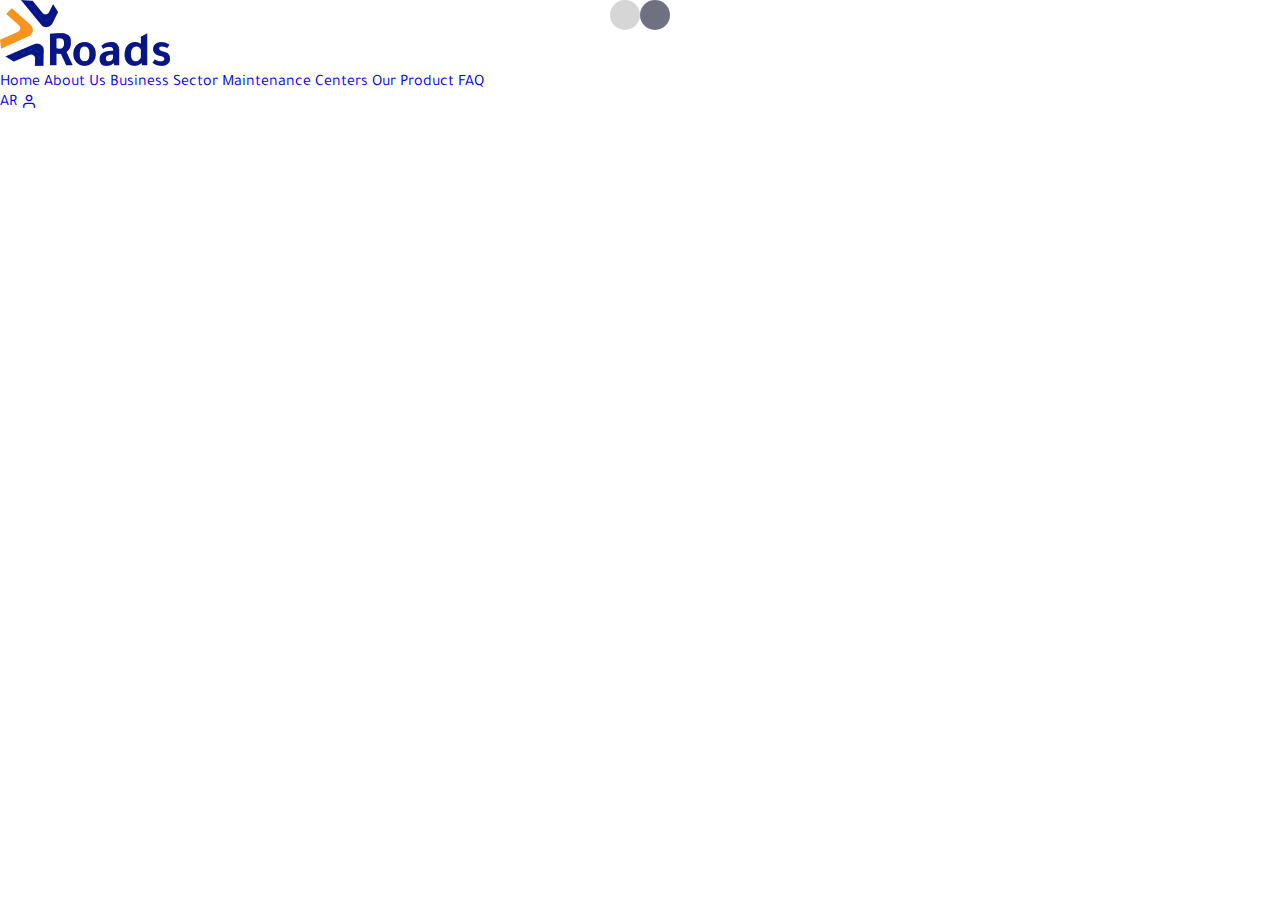
==== index.html @ fe602a20 "first commit" ====
<!DOCTYPE html>
<html lang="en" dir="ltr">
<head>
    <!-- Title Page -->
    <title>Roads</title>

    <!-- favicon Page -->
    <link rel="shortcut icon" href="./images/Logo-Roads.png">

    <!-- Required meta tags -->
    <meta charset="utf-8">
    <meta http-equiv="X-UA-Compatible" content="IE=edge,chrome=1">
    <meta name="viewport" content="width=device-width, initial-scale=1, maximum-scale=1, user-scalable=no">
    <meta name="HandheldFriendly" content="true">

    <!-- Fancybox CSS -->
    <meta name="theme-color" content="#121320">
    <meta name="msapplication-navbutton-color" content="#121320">
    <meta name="apple-mobile-web-app-status-bar-style" content="#121320">

    <!-- CSS Animation -->
    <link href="https://unpkg.com/aos@2.3.1/dist/aos.css" rel="stylesheet">
    <!-- Bootstrap 5 -->
    <link href="https://cdn.jsdelivr.net/npm/bootstrap@5.0.2/dist/css/bootstrap.min.css" rel="stylesheet" integrity="sha384-EVSTQN3/azprG1Anm3QDgpJLIm9Nao0Yz1ztcQTwFspd3yD65VohhpuuCOmLASjC" crossorigin="anonymous">
    <!-- Main CSS -->
    <link rel="stylesheet" href="./style/main.css">
    <!-- Icons -->
    <link rel="stylesheet" href="./icons/icons.css">


</head>
<body>

    <!-- Loading App -->
    <div class="loader w-100 h-100">
        <div class="spinner">
            <div class="item item-1"></div>
            <div class="item item-2"></div>
            <div class="item item-3"></div>
            <div class="item item-4"></div>
        </div>
    </div>
    
    <!-- Header -->
    <!-- Header -->
    <header class="py-4 position-relative">
        <div class="container">
            <div class="row align-items-center w-100">
                <div class="col-md-3 col-xs-12 in-head-mobile d-flex align-items-center justify-content-between">
                    <a href="" class="logo">
                        <img src="./images/logo.png" alt="">
                    </a>
                    <div class="click-nav">
                        <div class='handle'></div>
                        <div class='handle'></div>
                        <div class='handle'></div>
                    </div>
                </div>
                <div class="col-md-9 col-xs-12 d-flex align-items-center justify-content-between flex-fill nav-header">
                    <ul class="d-flex align-items-center">
                        <li class="active"><a href="index.html" class="mx-3 text-black">Home</a></li>
                        <li><a href="index.html" class="mx-3 text-black">About Us</a></li>
                        <li><a href="index.html" class="mx-3 text-black">Business Sector</a></li>
                        <li><a href="index.html" class="mx-3 text-black">Maintenance Centers</a></li>
                        <li><a href="index.html" class="mx-3 text-black">Our Product</a></li>
                        <li><a href="index.html" class="mx-3 text-black">FAQ</a></li>
                    </ul>
                    <div class="d-flex align-items-center last-control">
                        <a class="btn btn-primary mx-2" href="#">AR</a>
                        <a class="btn btn-primary mx-2" href="#"><i class="icon-user"></i></a>
                    </div>
                </div>
            </div>
        </div>
    </header>









    <!-- Plugin Jquery -->
    <script src="https://ajax.googleapis.com/ajax/libs/jquery/3.5.1/jquery.min.js"></script>
    <!-- Bootstrap 5 -->
    <script src="https://cdn.jsdelivr.net/npm/bootstrap@5.1.1/dist/js/bootstrap.bundle.min.js" integrity="sha384-/bQdsTh/da6pkI1MST/rWKFNjaCP5gBSY4sEBT38Q/9RBh9AH40zEOg7Hlq2THRZ" crossorigin="anonymous"></script>
    <!-- Plugin Animation Page -->
    <script src="https://unpkg.com/aos@2.3.1/dist/aos.js"></script>
    <!-- Plugin Text Animation -->
    <script src="./js/script.js"></script>

</body>
</html>
---- style/main.css ----
@import url("https://fonts.googleapis.com/css2?family=Tajawal:wght@300;700&display=swap");
.loader {
  position: fixed;
  top: 0;
  bottom: initial;
  right: 0;
  left: 0;
  transform: initial;
  margin: auto;
  display: flex;
  align-items: center;
  justify-content: center;
  flex-direction: row;
  flex-wrap: initial;
  z-index: 99999;
}
.loader::after {
  content: "";
  position: absolute;
  top: 0;
  bottom: initial;
  right: 0;
  left: initial;
  transform: var(--backRightIn);
  margin: auto;
  transition: all 1s ease-in-out;
  -o-transition: all 1s ease-in-out;
  -moz-transition: all 1s ease-in-out;
  -webkit-transition: all 1s ease-in-out;
  background: #FFF;
  width: 50%;
  height: 100%;
}
.loader::before {
  content: "";
  position: absolute;
  top: 0;
  bottom: initial;
  right: initial;
  left: 0;
  transform: var(--backLefttIn);
  margin: auto;
  transition: all 1s ease-in-out;
  -o-transition: all 1s ease-in-out;
  -moz-transition: all 1s ease-in-out;
  -webkit-transition: all 1s ease-in-out;
  background: #FFF;
  width: 50%;
  height: 100%;
}
.loader .spinner {
  position: absolute;
  top: 0;
  bottom: 0;
  right: 0;
  left: 0;
  transform: initial;
  margin: auto;
  width: 60px;
  height: 60px;
  z-index: 9;
}
.loader .spinner .item {
  width: 30px;
  height: 30px;
  border-radius: 50%;
  position: absolute;
}
.loader .spinner .item.item-1 {
  background-color: #071687;
  top: 0;
  left: 0;
  z-index: 1;
  animation: item-1_move 1.8s cubic-bezier(0.6, 0.01, 0.4, 1) infinite;
}
.loader .spinner .item.item-2 {
  background-color: #F7941D;
  top: 0;
  right: 0;
  animation: item-2_move 1.8s cubic-bezier(0.6, 0.01, 0.4, 1) infinite;
}
.loader .spinner .item.item-3 {
  background-color: #0B0E29;
  bottom: 0;
  right: 0;
  z-index: 1;
  animation: item-3_move 1.8s cubic-bezier(0.6, 0.01, 0.4, 1) infinite;
}
.loader .spinner .item.item-4 {
  background-color: #BABABA;
  bottom: 0;
  left: 0;
  animation: item-4_move 1.8s cubic-bezier(0.6, 0.01, 0.4, 1) infinite;
}
@keyframes item-1_move {
  0%, 100% {
    transform: translate(0, 0);
  }
  25% {
    transform: translate(0, 30px);
  }
  50% {
    transform: translate(30px, 30px);
  }
  75% {
    transform: translate(30px, 0);
  }
}
@keyframes item-2_move {
  0%, 100% {
    transform: translate(0, 0);
  }
  25% {
    transform: translate(-30px, 0);
  }
  50% {
    transform: translate(-30px, 30px);
  }
  75% {
    transform: translate(0, 30px);
  }
}
@keyframes item-3_move {
  0%, 100% {
    transform: translate(0, 0);
  }
  25% {
    transform: translate(0, -30px);
  }
  50% {
    transform: translate(-30px, -30px);
  }
  75% {
    transform: translate(-30px, 0);
  }
}
@keyframes item-4_move {
  0%, 100% {
    transform: translate(0, 0);
  }
  25% {
    transform: translate(30px, 0);
  }
  50% {
    transform: translate(30px, -30px);
  }
  75% {
    transform: translate(0, -30px);
  }
}

* {
  border: 0;
  margin: 0;
  padding: 0;
  outline: none !important;
  box-sizing: border-box;
}

body {
  margin: 0;
  padding: 0;
  overflow-x: hidden !important;
  font-family: "Tajawal", sans-serif !important;
}

a, button, input, textarea, i {
  transition: all 0.5s ease-in-out;
  -o-transition: all 0.5s ease-in-out;
  -moz-transition: all 0.5s ease-in-out;
  -webkit-transition: all 0.5s ease-in-out;
}

img {
  -o-object-fit: cover;
     object-fit: cover;
}

a {
  text-decoration: none !important;
  display: inline-block;
  cursor: pointer;
}

i {
  vertical-align: middle;
}

h1, h2, h3, h4, h5, h6, p {
  margin: 10px 0;
}

ul {
  list-style: none;
  padding: 0;
  margin: 0;
}

li {
  display: inline-block;
}

input {
  border: 1px solid #B6B6B6;
  padding: 10px 20px;
  border-radius: 2px;
}

textarea {
  border: 1px solid #B6B6B6;
  padding: 10px 20px;
  border-radius: 2px;
  min-height: 100px;
  resize: none;
}

::-webkit-input-placeholder {
  color: #9e9e9e;
  opacity: 1;
}

::-moz-placeholder {
  color: #9e9e9e;
  opacity: 1;
}

:-ms-input-placeholder {
  color: #9e9e9e;
  opacity: 1;
}

:-moz-placeholder {
  color: #9e9e9e;
  opacity: 1;
}

.fix-icon-Input {
  position: absolute;
  top: 50%;
  bottom: initial;
  right: initial;
  left: initial;
  transform: translateY(-50%);
  margin: auto;
}

select {
  -webkit-appearance: none;
  -moz-appearance: none;
}

::-webkit-scrollbar {
  width: 0;
  height: 0;
}

.colorMain {
  color: #071687 !important;
}

.secondColor {
  color: #F7941D !important;
}

.colorGray {
  color: #BABABA !important;
}

.bgColorMain {
  background-color: #071687 !important;
}

.bgSecondColor {
  background-color: #F7941D !important;
}

.bgOpColorMain {
  background-color: #fef4f3 !important;
}

.bgColorGray {
  background-color: #f3f3f3 !important;
}

.bgOpColorGray {
  background-color: #FBFBFB !important;
}

.borderColorMain {
  border: 1px solid #071687 !important;
}

.borderSecondColor {
  border: 1px solid #F7941D !important;
}

button {
  background-color: transparent;
  border: 0;
  cursor: pointer;
}

.btn-button {
  height: 40px;
  width: 160px;
  font-size: 14px;
}
.btn-button:hover {
  transform: scale(0.9);
}

.overlay-fixed {
  position: fixed;
  top: 0;
  bottom: initial;
  right: initial;
  left: initial;
  transform: initial;
  margin: auto;
  transition: all 0.3s ease-in-out;
  -o-transition: all 0.3s ease-in-out;
  -moz-transition: all 0.3s ease-in-out;
  -webkit-transition: all 0.3s ease-in-out;
  height: 100%;
  width: 100%;
  z-index: 998;
  background-color: rgba(0, 0, 0, 0.6);
}

.overlay-absolute {
  position: absolute;
  top: 0;
  bottom: initial;
  right: 0;
  left: initial;
  transform: initial;
  margin: auto;
  height: 100%;
  width: 100%;
  background-color: rgba(0, 0, 0, 0.6);
}

.back {
  transform: translate(0) !important;
}

.owl-carousel {
  display: block;
  width: 100%;
  -webkit-tap-highlight-color: transparent;
  position: relative;
  direction: ltr;
}

.text-overflow {
  white-space: nowrap;
  text-overflow: ellipsis;
  width: 170px;
  overflow: hidden;
}

.main-body {
  min-height: 600px;
}

.old-shadow {
  box-shadow: 0 3px 6px rgba(0, 0, 0, 0.1607843137);
}

.height-view-scroll {
  height: 500px;
  overflow-y: auto;
}

.small-font-10 {
  font-size: 10px;
}

.small-font-11 {
  font-size: 11px;
}

.small-font-12 {
  font-size: 12px;
}

.small-font-13 {
  font-size: 13px;
}

.icon-circle {
  width: 35px;
  height: 35px;
}

.click-nav {
  display: none;
  align-items: center;
  flex-direction: column;
  position: relative;
  z-index: 999;
  width: 40px;
  height: 44px;
  justify-content: center;
}
.click-nav .handle {
  background: #071687;
  height: 1px;
  width: 100%;
  margin: 0.32em auto;
  transition: all 350ms cubic-bezier(0.28, 0.55, 0.385, 1.65);
  transition-timing-function: cubic-bezier(0.28, 0.55, 0.385, 1.65);
}
.click-nav .closed {
  transform: rotate(45deg);
  width: 40px;
  position: relative;
  top: -7px;
}
.click-nav .closed:nth-of-type(2) {
  transform: rotate(-45deg);
  margin: -0.5em 0.5em;
}
.click-nav .closed:nth-of-type(3) {
  display: none;
}

html[dir=ltr] body {
  direction: ltr;
}
@media (max-width: 990px) {
  html[dir=ltr] nav {
    transform: translateX(-100%);
    left: 0;
  }
}

html[dir=rtl] body {
  direction: rtl;
}
@media (max-width: 990px) {
  html[dir=rtl] nav {
    transform: translateX(100%);
    right: 0;
  }
}/*# sourceMappingURL=main.css.map */
---- icons/icons.css ----
@font-face {
  font-family: 'icomoon';
  src:  url('../icons/fonts/icomoon.eot?w4kzi3');
  src:  url('../icons/fonts/icomoon.eot?w4kzi3#iefix') format('embedded-opentype'),
    url('../icons/fonts/icomoon.ttf?w4kzi3') format('truetype'),
    url('../icons/fonts/icomoon.woff?w4kzi3') format('woff'),
    url('../icons/fonts/icomoon.svg?w4kzi3#icomoon') format('svg');
  font-weight: normal;
  font-style: normal;
  font-display: block;
}

[class^="icon-"], [class*=" icon-"] {
  /* use !important to prevent issues with browser extensions that change fonts */
  font-family: 'icomoon' !important;
  speak: never;
  font-style: normal;
  font-weight: normal;
  font-variant: normal;
  text-transform: none;
  line-height: 1;

  /* Better Font Rendering =========== */
  -webkit-font-smoothing: antialiased;
  -moz-osx-font-smoothing: grayscale;
}

.icon-discount-fill:before {
  content: "\e900";
}
.icon-team-dashboard:before {
  content: "\e901";
}
.icon-users-group:before {
  content: "\e902";
}
.icon-arrow-right:before {
  content: "\e903";
}
.icon-bell:before {
  content: "\e904";
}
.icon-check-square:before {
  content: "\e90e";
}
.icon-chevron-down:before {
  content: "\e905";
}
.icon-edit:before {
  content: "\e906";
}
.icon-file-text:before {
  content: "\e907";
}
.icon-menu:before {
  content: "\e908";
}
.icon-plus-square:before {
  content: "\e909";
}
.icon-trash-2:before {
  content: "\e90a";
}
.icon-upload:before {
  content: "\e90b";
}
.icon-user:before {
  content: "\e90c";
}
.icon-x:before {
  content: "\e90d";
}
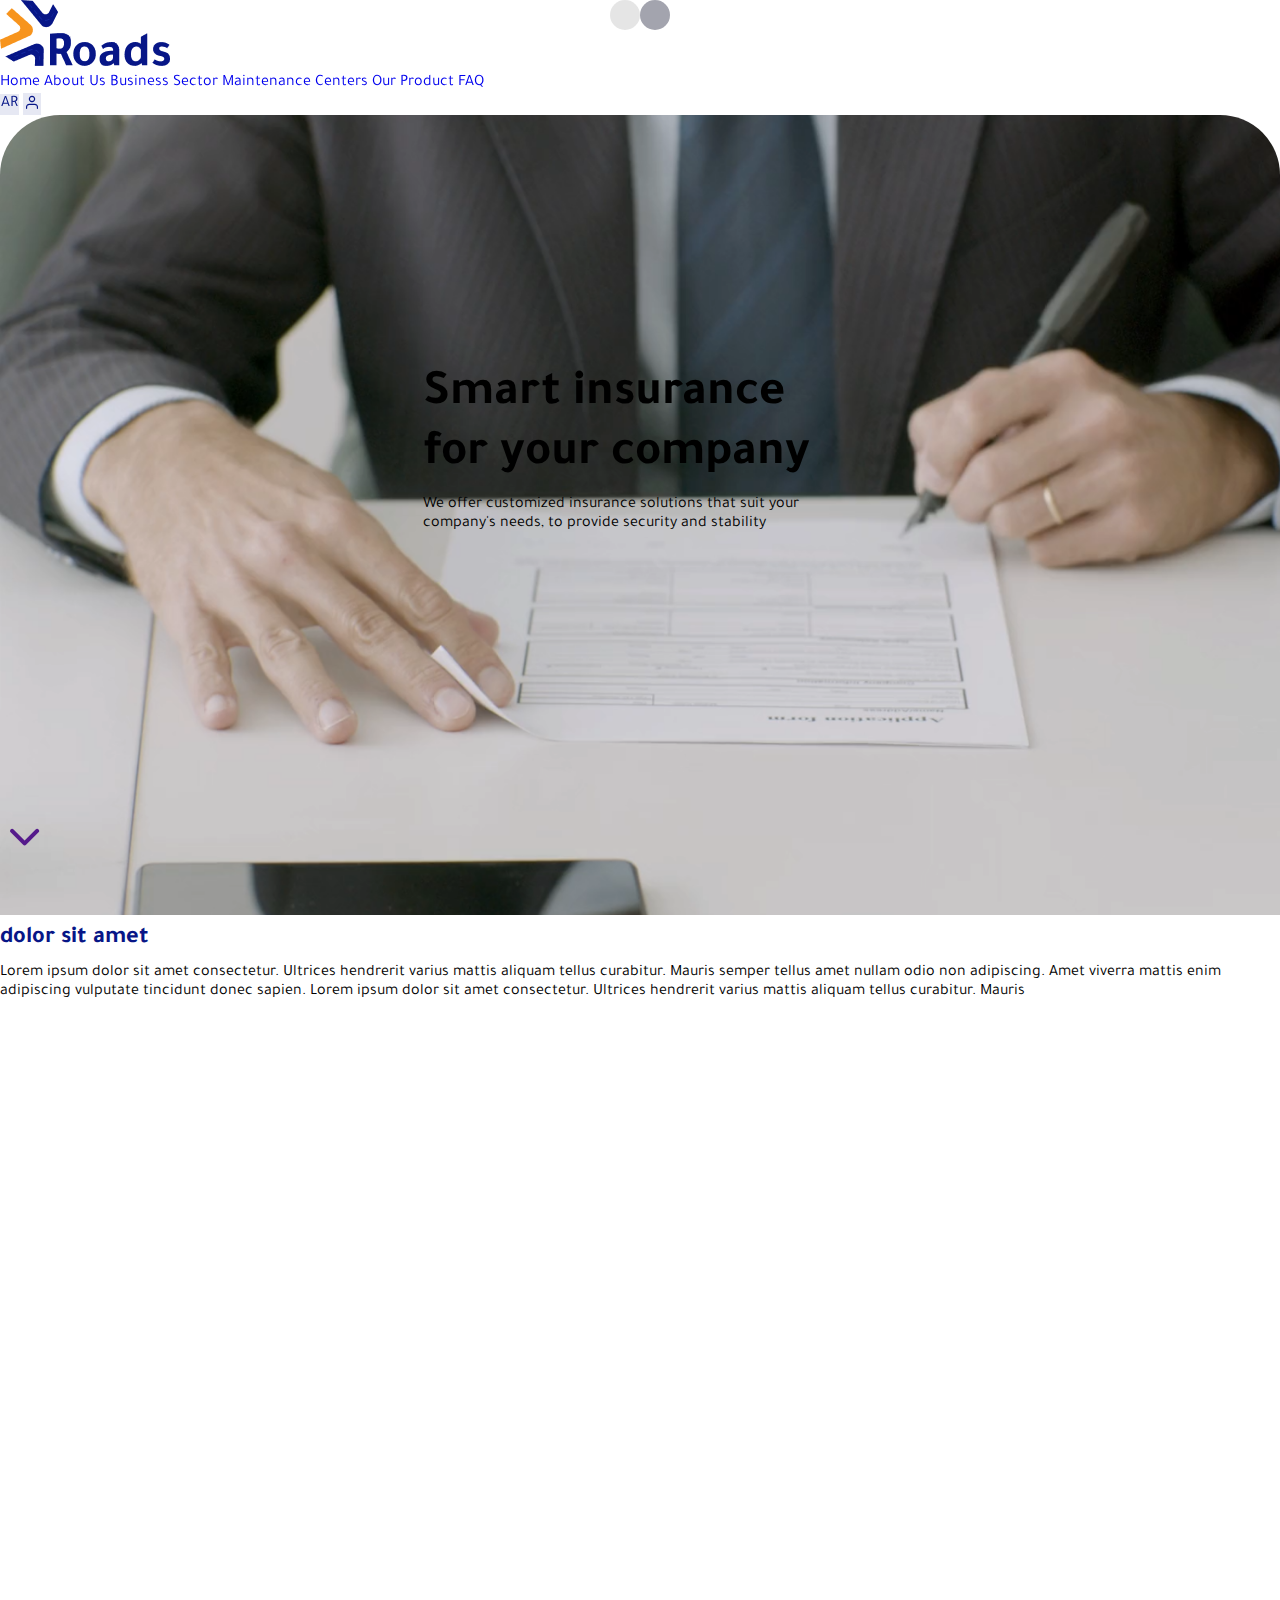
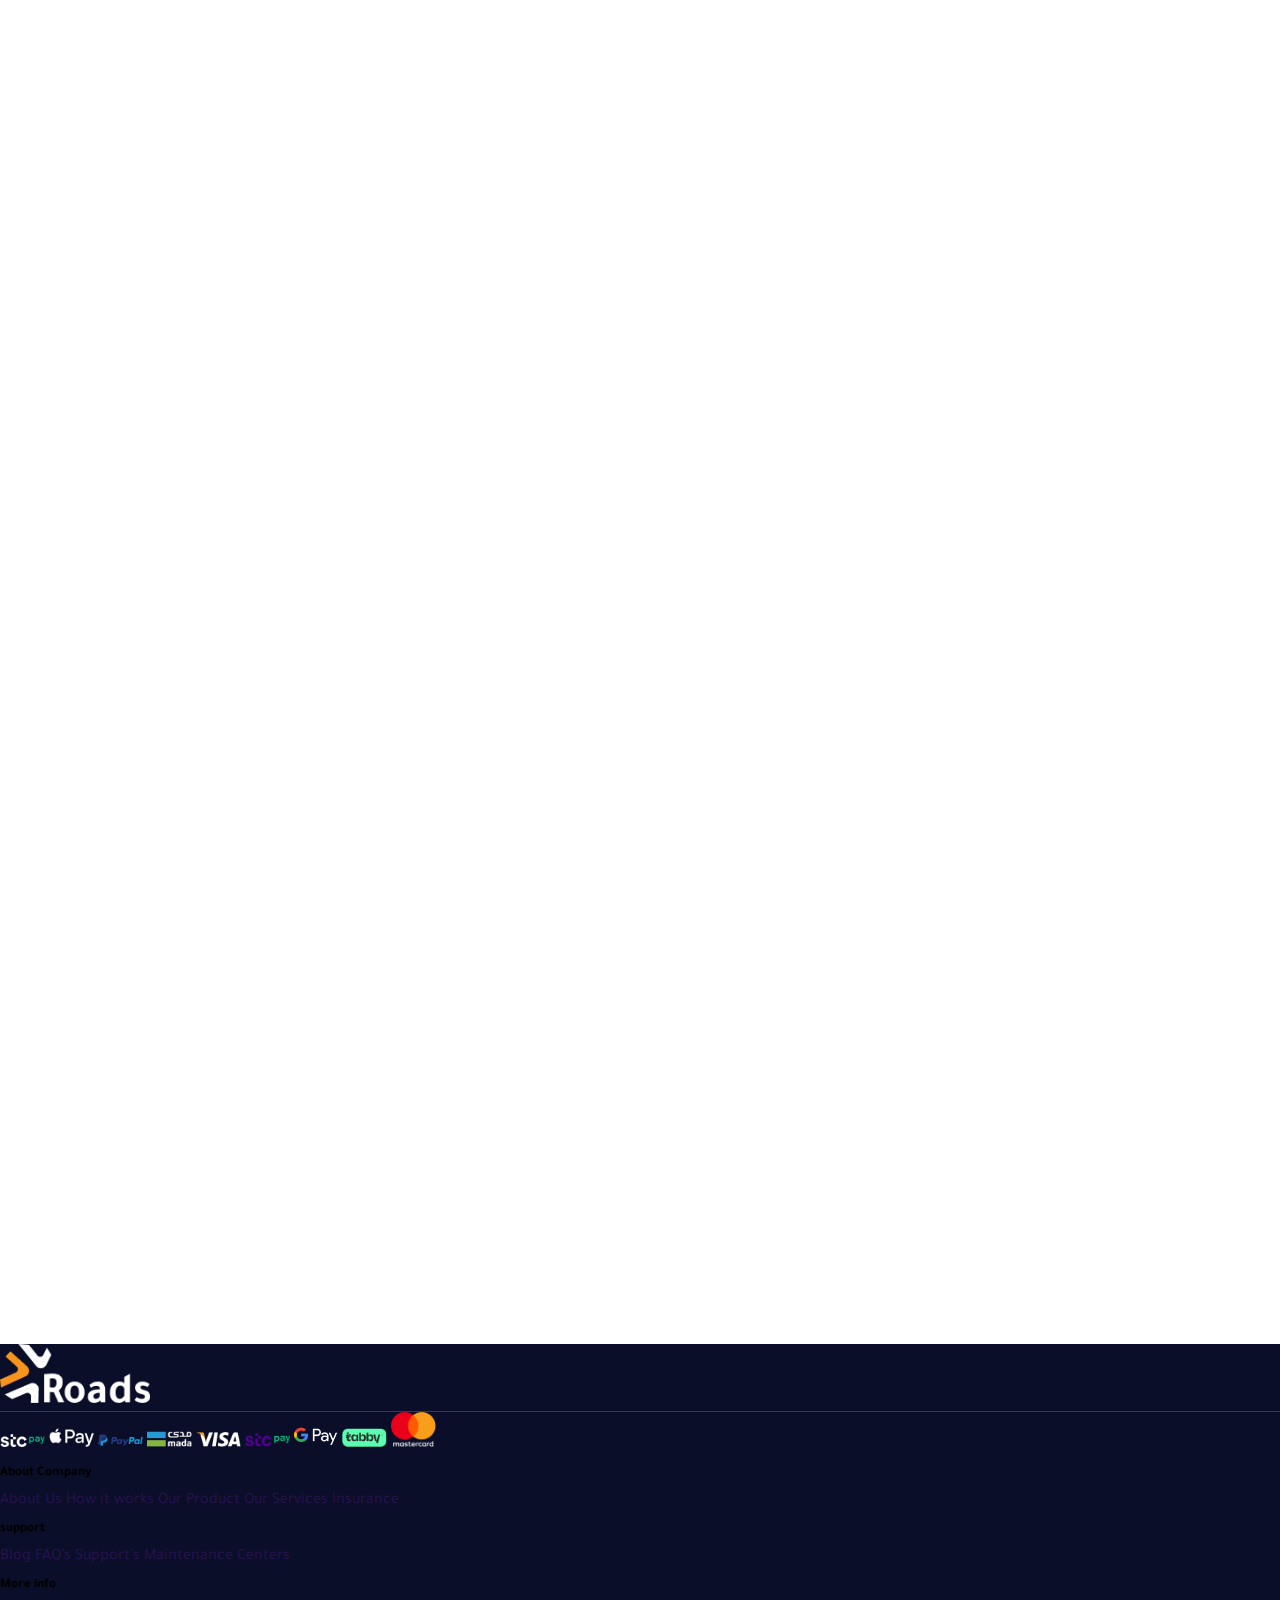
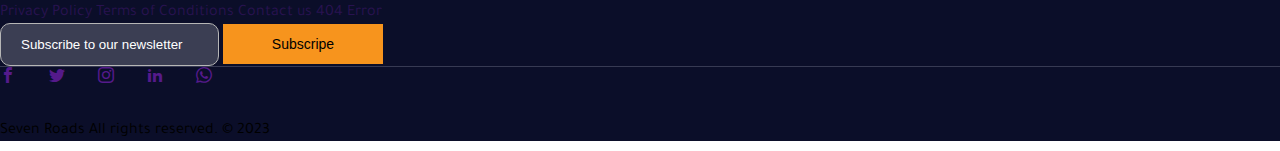
==== commit e7c3cce2: "reviwe-mobile" ====
--- a/index.html
+++ b/index.html
@@ -42,10 +42,9 @@
     </div>
     
     <!-- Header -->
-    <!-- Header -->
-    <header class="py-4 position-relative">
+    <header class="py-4 bg-white header-home">
         <div class="container">
-            <div class="row align-items-center w-100">
+            <div class="row align-items-center justify-content-between w-100">
                 <div class="col-md-3 col-xs-12 in-head-mobile d-flex align-items-center justify-content-between">
                     <a href="" class="logo">
                         <img src="./images/logo.png" alt="">
@@ -56,30 +55,192 @@
                         <div class='handle'></div>
                     </div>
                 </div>
-                <div class="col-md-9 col-xs-12 d-flex align-items-center justify-content-between flex-fill nav-header">
+                <div class="col-md-9 col-xs-12 d-flex align-items-center justify-content-end nav-header bg-white">
                     <ul class="d-flex align-items-center">
-                        <li class="active"><a href="index.html" class="mx-3 text-black">Home</a></li>
-                        <li><a href="index.html" class="mx-3 text-black">About Us</a></li>
-                        <li><a href="index.html" class="mx-3 text-black">Business Sector</a></li>
-                        <li><a href="index.html" class="mx-3 text-black">Maintenance Centers</a></li>
-                        <li><a href="index.html" class="mx-3 text-black">Our Product</a></li>
-                        <li><a href="index.html" class="mx-3 text-black">FAQ</a></li>
+                        <li class="active"><a href="index.html" class="mx-3 text-dark">Home</a></li>
+                        <li><a href="index.html" class="mx-3 text-dark">About Us</a></li>
+                        <li><a href="index.html" class="mx-3 text-dark">Business Sector</a></li>
+                        <li><a href="index.html" class="mx-3 text-dark">Maintenance Centers</a></li>
+                        <li><a href="index.html" class="mx-3 text-dark">Our Product</a></li>
+                        <li><a href="index.html" class="mx-3 text-dark">FAQ</a></li>
                     </ul>
                     <div class="d-flex align-items-center last-control">
-                        <a class="btn btn-primary mx-2" href="#">AR</a>
-                        <a class="btn btn-primary mx-2" href="#"><i class="icon-user"></i></a>
+                        <a class="btn bgOpSecColor borderOpSecColor colorMain fw-bold outline mx-2 text-white" href="#">AR</a>
+                        <a class="btn bgOpSecColor borderOpSecColor colorMain fw-bold outline mx-2 text-white" href="login.html"><i class="icon-user"></i></a>
                     </div>
                 </div>
             </div>
         </div>
     </header>
 
-
-
-
-
-
-
+    <!-- Main Body -->
+    <div class="main-body body-home">
+
+        <!-- Head Poster -->
+        <div class="container-fluid px-5">
+            <div class="head-poster position-relative">
+                <img src="./images/bg-img.png" class="w-100" alt="">
+                <div class="over-div w-100 h-100"></div>
+                <div class="text-center info-head-poster">
+                    <h1 class="text-white fw-bold">Smart insurance for your company</h1>
+                    <p class="text-white">We offer customized insurance solutions that suit your company's needs, to provide security and stability</p>
+                </div>
+                <a href="" data-value="Boxs" class="down-in text-white text-center"><i class="icon-chevron-down"></i></a>
+            </div>
+        </div>
+
+        <!-- Section boxs -->
+        <div class="section-boxs" id="Boxs">
+            <div class="container">
+                <div class="text-center my-4 py-4">
+                    <h2 class="colorMain fw-bold">dolor sit amet</h2>
+                    <p class="text-dark w-50 m-auto">Lorem ipsum dolor sit amet consectetur. Ultrices hendrerit varius mattis aliquam tellus curabitur. Mauris semper tellus amet nullam odio non adipiscing. Amet viverra mattis enim adipiscing vulputate tincidunt donec sapien. Lorem ipsum dolor sit amet consectetur. Ultrices hendrerit varius mattis aliquam tellus curabitur. Mauris</p>
+                </div>
+                <div class="row">
+                    <div class="col-md-4 col-xs-12 overflow-hidden">
+                        <div class="box-item border mb-4 p-4" data-aos="fade-up" data-aos-offset="200" data-aos-easing="ease-in-sine" data-aos-duration="400">
+                            <span class="rounded-circle d-flex align-items-center justify-content-center bgOpSecColor borderOpSecColor"><i class="icon-file-text fs-5"></i></span>
+                            <h4 class="colorMain fw-bold my-2">Sustainability and social responsibility</h4>
+                            <p class="m-0">Lorem ipsum dolor sit amet consectetur. Malesuada quam donec elementum</p>
+                        </div>
+                    </div>
+                    <div class="col-md-4 col-xs-12 overflow-hidden">
+                        <div class="box-item border mb-4 p-4" data-aos="fade-up" data-aos-offset="200" data-aos-easing="ease-in-sine" data-aos-duration="500">
+                            <span class="rounded-circle d-flex align-items-center justify-content-center bgOpSecColor borderOpSecColor"><i class="icon-file-text fs-5"></i></span>
+                            <h4 class="colorMain fw-bold my-2">Sustainability and social responsibility</h4>
+                            <p class="m-0">Lorem ipsum dolor sit amet consectetur. Malesuada quam donec elementum</p>
+                        </div>
+                    </div>
+                    <div class="col-md-4 col-xs-12 overflow-hidden">
+                        <div class="box-item border mb-4 p-4" data-aos="fade-up" data-aos-offset="200" data-aos-easing="ease-in-sine" data-aos-duration="600">
+                            <span class="rounded-circle d-flex align-items-center justify-content-center bgOpSecColor borderOpSecColor"><i class="icon-file-text fs-5"></i></span>
+                            <h4 class="colorMain fw-bold my-2">Sustainability and social responsibility</h4>
+                            <p class="m-0">Lorem ipsum dolor sit amet consectetur. Malesuada quam donec elementum</p>
+                        </div>
+                    </div>
+                    <div class="col-md-4 col-xs-12 overflow-hidden">
+                        <div class="box-item border mb-4 p-4" data-aos="fade-up" data-aos-offset="200" data-aos-easing="ease-in-sine" data-aos-duration="700">
+                            <span class="rounded-circle d-flex align-items-center justify-content-center bgOpSecColor borderOpSecColor"><i class="icon-file-text fs-5"></i></span>
+                            <h4 class="colorMain fw-bold my-2">Sustainability and social responsibility</h4>
+                            <p class="m-0">Lorem ipsum dolor sit amet consectetur. Malesuada quam donec elementum</p>
+                        </div>
+                    </div>
+                    <div class="col-md-4 col-xs-12 overflow-hidden">
+                        <div class="box-item border mb-4 p-4" data-aos="fade-up" data-aos-offset="200" data-aos-easing="ease-in-sine" data-aos-duration="800">
+                            <span class="rounded-circle d-flex align-items-center justify-content-center bgOpSecColor borderOpSecColor"><i class="icon-file-text fs-5"></i></span>
+                            <h4 class="colorMain fw-bold my-2">Sustainability and social responsibility</h4>
+                            <p class="m-0">Lorem ipsum dolor sit amet consectetur. Malesuada quam donec elementum</p>
+                        </div>
+                    </div>
+                    <div class="col-md-4 col-xs-12 overflow-hidden">
+                        <div class="box-item border mb-4 p-4" data-aos="fade-up" data-aos-offset="200" data-aos-easing="ease-in-sine" data-aos-duration="900">
+                            <span class="rounded-circle d-flex align-items-center justify-content-center bgOpSecColor borderOpSecColor"><i class="icon-file-text fs-5"></i></span>
+                            <h4 class="colorMain fw-bold my-2">Sustainability and social responsibility</h4>
+                            <p class="m-0">Lorem ipsum dolor sit amet consectetur. Malesuada quam donec elementum</p>
+                        </div>
+                    </div>
+                </div>
+            </div>
+        </div>
+
+        <!-- Join Us -->
+        <div class="container overflow-hidden pb-5">
+            <div class="join-us my-5 position-relative overflow-hidden" data-aos="fade-up" data-aos-offset="200" data-aos-easing="ease-in-sine" data-aos-duration="400">
+                <img src="./images/bg-img.png" class="w-100" alt="">
+                <img src="./images/Lines.png" class="w-100 h-100 position-absolute top-0 start-0" alt="">
+                <div class="over-div w-100 h-100"></div>
+                <div class="info-us">
+                    <div class="container">
+                        <h1 class="text-white fw-bold m-0">Join Us</h1>
+                        <p class="text-white my-3">Join us today for an unparalleled insurance experience.</p>
+                        <a href="login.html" class="btn-button bgSecondColor text-white rounded-3 d-flex align-items-center justify-content-center fs-5">Login</a>
+                    </div>
+                </div>
+            </div>
+        </div>
+
+    </div>
+
+
+    <!-- Footer -->
+    <footer class="pt-5">
+        <div class="container">
+            <div class="row">
+                <div class="col-md-3 col-xs-12">
+                    <div class="pb-5 logo-footer text-center">
+                        <img src="./images/logo-white.png" alt="">
+                    </div>
+                    <ul class="link-cards py-3">
+                        <li class="m-2"><a href=""><img src="./images/ico1.png" alt=""></a></li>
+                        <li class="m-2"><a href=""><img src="./images/ico2.png" alt=""></a></li>
+                        <li class="m-2"><a href=""><img src="./images/ico3.png" alt=""></a></li>
+                        <li class="m-2"><a href=""><img src="./images/ico4.png" alt=""></a></li>
+                        <li class="m-2"><a href=""><img src="./images/ico5.png" alt=""></a></li>
+                        <li class="m-2"><a href=""><img src="./images/ico6.png" alt=""></a></li>
+                        <li class="m-2"><a href=""><img src="./images/ico7.png" alt=""></a></li>
+                        <li class="m-2"><a href=""><img src="./images/ico8.png" alt=""></a></li>
+                        <li class="m-2"><a href=""><img src="./images/ico9.png" alt=""></a></li>
+                    </ul>
+                </div>
+                <div class="col-md-2 col-xs-12">
+                    <div class="links-footer">
+                        <h5 class="text-white fw-bold">About Company</h5>
+                        <ul>
+                            <li class="d-block my-1"><a href="" class="text-white">About Us</a></li>
+                            <li class="d-block my-1"><a href="" class="text-white">How it works</a></li>
+                            <li class="d-block my-1"><a href="" class="text-white">Our Product</a></li>
+                            <li class="d-block my-1"><a href="" class="text-white">Our Services</a></li>
+                            <li class="d-block my-1"><a href="" class="text-white">Insurance</a></li>
+                        </ul>
+                    </div>
+                </div>
+                <div class="col-md-2 col-xs-12">
+                    <div class="links-footer">
+                        <h5 class="text-white fw-bold">support</h5>
+                        <ul>
+                            <li class="d-block my-1"><a href="" class="text-white">Blog</a></li>
+                            <li class="d-block my-1"><a href="" class="text-white">FAQ’s</a></li>
+                            <li class="d-block my-1"><a href="" class="text-white">Support’s</a></li>
+                            <li class="d-block my-1"><a href="" class="text-white">Maintenance Centers</a></li>
+                        </ul>
+                    </div>
+                </div>
+                <div class="col-md-2 col-xs-12">
+                    <div class="links-footer">
+                        <h5 class="text-white fw-bold">More info</h5>
+                        <ul>
+                            <li class="d-block my-1"><a href="" class="text-white">Privacy Policy</a></li>
+                            <li class="d-block my-1"><a href="" class="text-white">Terms of Conditions</a></li>
+                            <li class="d-block my-1"><a href="" class="text-white">Contact us</a></li>
+                            <li class="d-block my-1"><a href="" class="text-white">404 Error</a></li>
+                        </ul>
+                    </div>
+                </div>
+                <div class="col-md-3 col-xs-12">
+                    <form action="">
+                        <input class="bg-transparent w-100 border my-3" placeholder="Subscribe to our newsletter" type="text" name="" id="">
+                        <button class="btn-button rounded-3 text-white bgSecondColor w-100">Subscripe</button>
+                    </form>
+                </div>
+            </div>
+        </div>
+        <div class="end-footer mt-4">
+            <div class="container py-4">
+                <div class="d-flex align-items-center justify-content-between">
+                    <div class="link-social">
+                        <ul>
+                            <li class="facebook"><a href="" class="d-flex align-items-center justify-content-center rounded-3"><i class="icon-facebook text-white"></i></a></li>
+                            <li class="twitter"><a href="" class="d-flex align-items-center justify-content-center rounded-3"><i class="icon-twitter text-white"></i></a></li>
+                            <li class="instgram"><a href="" class="d-flex align-items-center justify-content-center rounded-3"><i class="icon-instagram text-white"></i></a></li>
+                            <li class="linkedin"><a href="" class="d-flex align-items-center justify-content-center rounded-3"><i class="icon-linkedin2 text-white"></i></a></li>
+                            <li class="whatsapp"><a href="" class="d-flex align-items-center justify-content-center rounded-3"><i class="icon-whatsapp text-white"></i></a></li>
+                        </ul>
+                    </div>
+                    <p class="text-white m-0">Seven Roads All rights reserved. © 2023</p>
+                </div>
+            </div>
+        </div>
+    </footer>
 
 
     <!-- Plugin Jquery -->
--- a/style/main.css
+++ b/style/main.css
@@ -149,6 +149,201 @@
   }
 }
 
+:root {
+  --aside-nav-width: 250px;
+}
+
+.admin {
+  --spacing: 1rem;
+  display: flex;
+  flex-wrap: wrap;
+  display: grid;
+  height: 100vh;
+  grid-template-rows: 100px 1fr 70px;
+  grid-template-columns: var(--aside-nav-width) 1fr;
+  grid-template-areas: "nav header" "nav main" "nav main";
+}
+.admin .heder-dashboard {
+  flex-basis: 100%;
+  grid-area: header;
+  height: 100px;
+  position: relative;
+  margin: 0 5px;
+}
+.admin aside {
+  flex: 0 0 var(--aside-nav-width);
+  box-shadow: 0 3px 6px rgba(0, 0, 0, 0.16);
+  grid-area: nav;
+}
+.admin main {
+  flex: 1;
+  grid-area: main;
+  padding: var(--spacing);
+  overflow-y: auto;
+  overflow-x: hidden;
+  -webkit-overflow-scrolling: touch;
+}
+
+aside .logo-img img {
+  max-width: 130px;
+}
+aside .logo-img img:last-child {
+  display: none;
+}
+aside ul li a {
+  border-radius: 10px;
+  padding: 18px;
+}
+aside ul li a.active {
+  background-color: #E6E8F3;
+}
+aside ul li a img {
+  -o-object-fit: contain;
+     object-fit: contain;
+  width: 20px;
+  height: 20px;
+}
+aside.in-aside .logo-img img:last-child {
+  display: block;
+}
+aside.in-aside .logo-img img:first-child {
+  display: none;
+}
+aside.in-aside .end-footer-board {
+  display: none;
+}
+aside.in-aside a {
+  text-align: center;
+}
+aside.in-aside a span {
+  display: none;
+}
+
+.heder-dashboard .user-list button img {
+  max-width: 25px;
+}
+
+.header-home {
+  position: sticky;
+  top: 0;
+  z-index: 9999;
+}
+.header-home.header-fixed {
+  box-shadow: rgba(99, 99, 99, 0.2) 0px 2px 8px 0px;
+  animation: slideDown 0.7s;
+}
+@keyframes slideDown {
+  0% {
+    opacity: 0;
+    transform: translateY(-100%);
+  }
+  100% {
+    opacity: 1;
+    transform: translateY(0%);
+  }
+}
+
+@media (max-width: 1200px) {
+  .click-nav {
+    display: flex !important;
+  }
+  .click-nav .closed:nth-of-type(2) {
+    margin: -6px;
+  }
+  .header-home .logo img {
+    max-width: 100px;
+  }
+  .header-home .in-head-mobile {
+    width: 100%;
+  }
+  .header-home .nav-header {
+    position: fixed;
+    top: 0;
+    bottom: initial;
+    right: initial;
+    left: initial;
+    transform: initial;
+    margin: auto;
+    transition: all 0.5s ease-in-out;
+    -o-transition: all 0.5s ease-in-out;
+    -moz-transition: all 0.5s ease-in-out;
+    -webkit-transition: all 0.5s ease-in-out;
+    box-shadow: rgba(99, 99, 99, 0.2) 0px 2px 8px 0px;
+    z-index: 999;
+    width: 250px;
+    height: 100%;
+    overflow-x: hidden;
+    overflow-y: scroll;
+    -webkit-overflow-scrolling: touch;
+    will-change: scroll-position;
+    contain: size style layout;
+    flex-direction: column;
+    align-items: initial !important;
+    justify-content: initial !important;
+  }
+  .header-home .nav-header ul {
+    flex-direction: column;
+    align-items: initial !important;
+    justify-content: initial !important;
+  }
+  .header-home .nav-header ul li {
+    display: block;
+    margin: 20px 0;
+  }
+  .header-home .nav-header .last-control {
+    margin-top: 30px;
+    justify-content: center;
+  }
+}
+footer {
+  background-color: #0B0E29;
+}
+footer .logo-footer {
+  border-bottom: 1px solid #373a53;
+}
+footer .logo-footer img {
+  max-width: 150px;
+}
+footer .link-cards img {
+  max-width: 45px;
+}
+footer .links-footer ul li a {
+  opacity: 40%;
+}
+footer .links-footer ul li a:hover {
+  opacity: 100%;
+}
+footer .end-footer .container {
+  border-top: 1px solid #373a53;
+}
+footer .end-footer .container .link-social ul li a {
+  width: 45px;
+  height: 45px;
+}
+footer .end-footer .container .link-social ul li a:hover i {
+  transform: scale(1.5) rotate(360deg);
+}
+footer .end-footer .container .link-social ul li.facebook:hover a {
+  background-color: #1877F2;
+}
+footer .end-footer .container .link-social ul li.twitter:hover a {
+  background-color: #1DA1F2;
+}
+footer .end-footer .container .link-social ul li.instgram:hover a {
+  background-color: #E4405F;
+}
+footer .end-footer .container .link-social ul li.linkedin:hover a {
+  background-color: #0A66C2;
+}
+footer .end-footer .container .link-social ul li.whatsapp:hover a {
+  background-color: #25D366;
+}
+
+@media (max-width: 1200px) {
+  footer .col-md-3, footer .col-md-2 {
+    width: 100%;
+  }
+}
 * {
   border: 0;
   margin: 0;
@@ -202,35 +397,38 @@
 
 input {
   border: 1px solid #B6B6B6;
-  padding: 10px 20px;
-  border-radius: 2px;
+  padding: 13px 20px;
+  border-radius: 10px;
+  background-color: rgba(255, 255, 255, 0.2);
+  color: #FFF;
 }
 
 textarea {
   border: 1px solid #B6B6B6;
-  padding: 10px 20px;
-  border-radius: 2px;
+  color: #FFF;
+  padding: 13px 20px;
+  border-radius: 10px;
   min-height: 100px;
   resize: none;
 }
 
 ::-webkit-input-placeholder {
-  color: #9e9e9e;
+  color: #FFF;
   opacity: 1;
 }
 
 ::-moz-placeholder {
-  color: #9e9e9e;
+  color: #FFF;
   opacity: 1;
 }
 
 :-ms-input-placeholder {
-  color: #9e9e9e;
+  color: #FFF;
   opacity: 1;
 }
 
 :-moz-placeholder {
-  color: #9e9e9e;
+  color: #FFF;
   opacity: 1;
 }
 
@@ -249,6 +447,18 @@
   -moz-appearance: none;
 }
 
+/* Chrome, Safari, Edge, Opera */
+input::-webkit-outer-spin-button,
+input::-webkit-inner-spin-button {
+  -webkit-appearance: none;
+  margin: 0;
+}
+
+/* Firefox */
+input[type=number] {
+  -moz-appearance: textfield;
+}
+
 ::-webkit-scrollbar {
   width: 0;
   height: 0;
@@ -274,16 +484,8 @@
   background-color: #F7941D !important;
 }
 
-.bgOpColorMain {
-  background-color: #fef4f3 !important;
-}
-
-.bgColorGray {
-  background-color: #f3f3f3 !important;
-}
-
-.bgOpColorGray {
-  background-color: #FBFBFB !important;
+.bgOpSecColor {
+  background-color: #E6E8F3 !important;
 }
 
 .borderColorMain {
@@ -292,6 +494,18 @@
 
 .borderSecondColor {
   border: 1px solid #F7941D !important;
+}
+
+.borderOpSecColor {
+  border: 1px solid #E6E8F3 !important;
+}
+
+.borColorMain {
+  border-color: #071687 !important;
+}
+
+.borSecondColor {
+  border-color: #F7941D !important;
 }
 
 button {
@@ -340,6 +554,14 @@
   background-color: rgba(0, 0, 0, 0.6);
 }
 
+table tbody, table td, table tfoot, table th, table thead, table tr {
+  vertical-align: middle;
+  text-align: center;
+  border: 0;
+  border-bottom: 1px solid #DDD;
+  padding: 15px !important;
+}
+
 .back {
   transform: translate(0) !important;
 }
@@ -367,9 +589,28 @@
   box-shadow: 0 3px 6px rgba(0, 0, 0, 0.1607843137);
 }
 
+.over-x {
+  overflow-x: auto;
+}
+
 .height-view-scroll {
   height: 500px;
   overflow-y: auto;
+}
+
+.outline {
+  outline: none !important;
+  box-shadow: none !important;
+}
+
+.btn-icon {
+  width: 35px;
+  height: 35px;
+}
+
+.btn-icon-big {
+  width: 65px;
+  height: 65px;
 }
 
 .small-font-10 {
@@ -425,11 +666,373 @@
   display: none;
 }
 
+.radio-box {
+  cursor: pointer;
+  font-size: 14px;
+  -webkit-user-select: none;
+  -moz-user-select: none;
+  user-select: none;
+}
+.radio-box input {
+  position: absolute;
+  opacity: 0;
+  cursor: pointer;
+  height: auto;
+}
+.radio-box input:checked ~ .checkmark {
+  border: 1px solid #071687;
+  background-color: #071687;
+}
+.radio-box input:checked ~ .checkmark:after {
+  display: block;
+}
+.radio-box .checkmark {
+  border: 1px solid #ddd;
+  position: relative;
+  display: inline-block;
+  height: 22px;
+  width: 22px;
+  background-color: transparent;
+  border-radius: 5px;
+}
+.radio-box .checkmark:after {
+  content: "";
+  position: absolute;
+  display: none;
+  left: 7px;
+  top: 2px;
+  width: 7px;
+  height: 12px;
+  border: solid #FFF;
+  border-width: 0 2px 2px 0;
+  transform: rotate(45deg);
+}
+
+.images-upload-block {
+  width: 160px;
+  height: 160px;
+}
+.images-upload-block .upload-img {
+  position: absolute;
+  top: initial;
+  bottom: 0;
+  right: 0;
+  left: initial;
+  transform: initial;
+  margin: auto;
+  width: 40px;
+  height: 40px;
+  background-color: #071687;
+}
+.images-upload-block .upload-img input {
+  position: absolute;
+  top: 0;
+  bottom: initial;
+  right: 0;
+  left: initial;
+  transform: initial;
+  margin: auto;
+  width: 100%;
+  height: 100%;
+  opacity: 0;
+}
+.images-upload-block .uploaded-block {
+  position: absolute;
+  top: 0;
+  bottom: initial;
+  right: 0;
+  left: initial;
+  transform: initial;
+  margin: auto;
+  width: 100%;
+  height: 100%;
+  z-index: 9;
+}
+.images-upload-block .uploaded-block img {
+  width: 100%;
+  height: 100%;
+}
+.images-upload-block .uploaded-block .close {
+  position: absolute;
+  top: 0;
+  bottom: initial;
+  right: 0;
+  left: initial;
+  transform: initial;
+  margin: auto;
+  background-color: rgba(243, 79, 63, 0.3) !important;
+  width: 100%;
+  height: 100%;
+  z-index: 9;
+}
+
+.select-in::after {
+  content: "\e907";
+  font-family: "icomoon";
+  position: absolute;
+  top: 50%;
+  bottom: initial;
+  right: initial;
+  left: initial;
+  transform: translateY(-50%);
+  margin: auto;
+}
+.select-in .form-select {
+  padding: 13px 20px;
+  background-image: initial;
+  border-radius: 10px;
+}
+.select-in .form-select:focus {
+  border-color: #ced4da;
+  outline: 0;
+  box-shadow: 0 0 0 0 rgba(13, 110, 253, 0.25);
+}
+
+.dropdown-menu {
+  top: 8px !important;
+}
+.dropdown-menu .dropdown-item:focus, .dropdown-menu .dropdown-item:hover {
+  background-color: transparent !important;
+  color: #000;
+}
+
+.pagination ul li a {
+  width: 35px;
+  height: 35px;
+  border-radius: 6px;
+}
+.body-board .block-sec {
+  border-radius: 10px;
+}
+.body-board .block-sec .icon-sec span {
+  width: 50px;
+  height: 50px;
+  background-color: #fef9f3;
+}
+.body-board .in-filter .search-in {
+  width: 400px;
+}
+.body-board .in-filter .search-in input {
+  border-radius: 50px;
+  padding: 0 10px;
+  height: 40px;
+  color: #000;
+}
+.body-board .in-filter .search-in button {
+  position: absolute;
+  top: 7px;
+  bottom: initial;
+  right: initial;
+  left: initial;
+  transform: initial;
+  margin: auto;
+}
+.body-board .in-filter .date-input input {
+  padding: 0 10px;
+  height: 40px;
+  border-radius: 50px;
+  color: #000;
+}
+.body-board .form-user input {
+  color: #000;
+}
+.body-board .section-client .img-client img {
+  width: 130px;
+  height: 130px;
+}
+
+.bg-auth {
+  border-radius: 30px 30px 0 0;
+  height: 600px;
+}
+.bg-auth .img-auth img {
+  height: 576px;
+}
+.bg-auth .otp-num input {
+  width: 60px;
+  height: 50px;
+}
+.bg-auth .vector-shape {
+  max-width: 150px;
+}
+.bg-auth .OR::after {
+  content: "";
+  background-color: #FFF;
+  opacity: 40%;
+  height: 1px;
+  width: 100%;
+  position: absolute;
+  top: 50%;
+  bottom: initial;
+  right: 0;
+  left: initial;
+  transform: translateY(-50%);
+  margin: auto;
+}
+.bg-auth .OR span {
+  z-index: 9;
+  width: 40px;
+  height: 40px;
+  background-color: #071687;
+}
+
+.custom-file-upload {
+  border: 1px solid #B6B6B6;
+  padding: 13px 20px;
+  border-radius: 10px;
+  background-color: rgba(255, 255, 255, 0.2);
+  color: #FFF;
+}
+
+.body-home .head-poster {
+  overflow: hidden;
+  border-radius: 60px 60px 0 0;
+  height: 800px;
+}
+.body-home .head-poster img {
+  height: 800px;
+}
+.body-home .head-poster .info-head-poster {
+  position: absolute;
+  top: 50%;
+  bottom: initial;
+  right: 0;
+  left: 0;
+  transform: translateY(-50%);
+  margin: auto;
+  max-width: 435px;
+}
+.body-home .head-poster .info-head-poster h1 {
+  font-size: 50px;
+}
+.body-home .head-poster .over-div {
+  position: absolute;
+  top: initial;
+  bottom: 0;
+  right: 0;
+  left: 0;
+  transform: initial;
+  margin: auto;
+  background: #e5e5e5;
+  background: linear-gradient(to bottom, rgba(0, 0, 0, 0.1) 20%, rgba(7, 22, 135, 0.8) 100%);
+  filter: progid:DXImageTransform.Microsoft.gradient( startColorstr=$mainColor, endColorstr=$mainColor,GradientType=0);
+}
+.body-home .head-poster .down-in {
+  position: absolute;
+  top: initial;
+  bottom: 30px;
+  right: 0;
+  left: 0;
+  transform: initial;
+  margin: auto;
+}
+.body-home .section-boxs .box-item {
+  border-radius: 15px;
+}
+.body-home .section-boxs .box-item span {
+  width: 50px;
+  height: 50px;
+}
+.body-home .join-us {
+  border-radius: 20px;
+}
+.body-home .join-us img:first-child {
+  height: 450px;
+}
+.body-home .join-us .over-div {
+  position: absolute;
+  top: initial;
+  bottom: 0;
+  right: 0;
+  left: 0;
+  transform: initial;
+  margin: auto;
+  background: #e5e5e5;
+  background: linear-gradient(to left, rgba(7, 22, 135, 0.3) 0%, rgb(0, 13, 110) 100%);
+  filter: progid:DXImageTransform.Microsoft.gradient( startColorstr=$mainColor, endColorstr=$mainColor,GradientType=0);
+  z-index: 2;
+}
+.body-home .join-us .info-us {
+  position: absolute;
+  top: 50%;
+  bottom: initial;
+  right: 0;
+  left: 0;
+  transform: translateY(-50%);
+  margin: auto;
+  max-width: 85%;
+  z-index: 6;
+}
+.body-home .down-in {
+  font-size: 50px;
+  animation-name: my-animation;
+  animation-duration: 1s;
+  animation-direction: alternate;
+  animation-iteration-count: infinite;
+  animation-timing-function: linear;
+}
+@keyframes my-animation {
+  from {
+    transform: translateY(10px);
+  }
+  to {
+    transform: translateY(20px);
+  }
+}
+
+@media (max-width: 1000px) {
+  .bg-auth {
+    display: flex;
+    align-items: center;
+    justify-content: center;
+    flex-direction: column;
+    flex-wrap: initial;
+  }
+  .bg-auth .img-auth, .bg-auth img {
+    display: none;
+  }
+  .row, .col-md-7, .w-75, .w-50, .date-input, .date-input input {
+    width: 100% !important;
+  }
+}
+@media (max-width: 767px) {
+  .btn-fade-nav {
+    display: none;
+  }
+  .px-5 {
+    padding-right: 10px !important;
+    padding-left: 10px !important;
+  }
+  .flex-col {
+    flex-direction: column;
+  }
+  .body-home .head-poster {
+    height: 400px;
+  }
+  .body-home .head-poster img {
+    height: 400px;
+  }
+  .body-home .head-poster .info-head-poster {
+    max-width: 100%;
+  }
+  .body-home .head-poster .info-head-poster h1 {
+    font-size: 30px;
+  }
+  .body-home .join-us img:first-child {
+    height: 350px;
+  }
+}
 html[dir=ltr] body {
   direction: ltr;
 }
-@media (max-width: 990px) {
-  html[dir=ltr] nav {
+html[dir=ltr] .body-board .in-filter .search-in button {
+  right: 15px;
+}
+html[dir=ltr] .select-in::after {
+  right: 20px;
+}
+@media (max-width: 1200px) {
+  html[dir=ltr] .nav-header {
     transform: translateX(-100%);
     left: 0;
   }
@@ -438,8 +1041,14 @@
 html[dir=rtl] body {
   direction: rtl;
 }
-@media (max-width: 990px) {
-  html[dir=rtl] nav {
+html[dir=rtl] .body-board .in-filter .search-in button {
+  left: 15px;
+}
+html[dir=rtl] .select-in::after {
+  left: 20px;
+}
+@media (max-width: 1200px) {
+  html[dir=rtl] .nav-header {
     transform: translateX(100%);
     right: 0;
   }
--- a/icons/icons.css
+++ b/icons/icons.css
@@ -1,10 +1,10 @@
 @font-face {
   font-family: 'icomoon';
-  src:  url('../icons/fonts/icomoon.eot?w4kzi3');
-  src:  url('../icons/fonts/icomoon.eot?w4kzi3#iefix') format('embedded-opentype'),
-    url('../icons/fonts/icomoon.ttf?w4kzi3') format('truetype'),
-    url('../icons/fonts/icomoon.woff?w4kzi3') format('woff'),
-    url('../icons/fonts/icomoon.svg?w4kzi3#icomoon') format('svg');
+  src:  url('fonts/icomoon.eot?jqzdnn');
+  src:  url('fonts/icomoon.eot?jqzdnn#iefix') format('embedded-opentype'),
+    url('fonts/icomoon.ttf?jqzdnn') format('truetype'),
+    url('fonts/icomoon.woff?jqzdnn') format('woff'),
+    url('fonts/icomoon.svg?jqzdnn#icomoon') format('svg');
   font-weight: normal;
   font-style: normal;
   font-display: block;
@@ -25,6 +25,9 @@
   -moz-osx-font-smoothing: grayscale;
 }
 
+.icon-bi_check-all:before {
+  content: "\e917";
+}
 .icon-discount-fill:before {
   content: "\e900";
 }
@@ -34,39 +37,102 @@
 .icon-users-group:before {
   content: "\e902";
 }
-.icon-arrow-right:before {
+.icon-alert-circle:before {
   content: "\e903";
 }
-.icon-bell:before {
+.icon-arrow-right:before {
   content: "\e904";
 }
+.icon-bell:before {
+  content: "\e905";
+}
+.icon-camera:before {
+  content: "\e918";
+}
 .icon-check-square:before {
+  content: "\e906";
+}
+.icon-chevron-down:before {
+  content: "\e907";
+}
+.icon-chevron-left:before {
+  content: "\e914";
+}
+.icon-chevron-right:before {
+  content: "\e915";
+}
+.icon-download:before {
+  content: "\e913";
+}
+.icon-edit:before {
+  content: "\e908";
+}
+.icon-file-text:before {
+  content: "\e909";
+}
+.icon-log-out:before {
+  content: "\e912";
+}
+.icon-menu:before {
+  content: "\e90a";
+}
+.icon-plus-square:before {
+  content: "\e90b";
+}
+.icon-search:before {
+  content: "\e916";
+}
+.icon-trash-2:before {
+  content: "\e90c";
+}
+.icon-upload:before {
+  content: "\e90d";
+}
+.icon-user:before {
   content: "\e90e";
 }
-.icon-chevron-down:before {
-  content: "\e905";
+.icon-x:before {
+  content: "\e90f";
 }
-.icon-edit:before {
-  content: "\e906";
+.icon-x-circle:before {
+  content: "\e910";
 }
-.icon-file-text:before {
-  content: "\e907";
+.icon-home:before {
+  content: "\e911";
 }
-.icon-menu:before {
-  content: "\e908";
+.icon-file-text2:before {
+  content: "\e926";
 }
-.icon-plus-square:before {
-  content: "\e909";
+.icon-coin-dollar:before {
+  content: "\e93b";
 }
-.icon-trash-2:before {
-  content: "\e90a";
+.icon-calendar:before {
+  content: "\e953";
 }
-.icon-upload:before {
-  content: "\e90b";
+.icon-printer:before {
+  content: "\e954";
 }
-.icon-user:before {
-  content: "\e90c";
+.icon-facebook:before {
+  content: "\ea90";
 }
-.icon-x:before {
-  content: "\e90d";
+.icon-instagram:before {
+  content: "\ea92";
 }
+.icon-whatsapp:before {
+  content: "\ea93";
+}
+.icon-twitter:before {
+  content: "\ea96";
+}
+.icon-youtube:before {
+  content: "\ea9d";
+}
+.icon-linkedin2:before {
+  content: "\eaca";
+}
+.icon-file-pdf:before {
+  content: "\eadf";
+}
+.icon-file-excel:before {
+  content: "\eae2";
+}
